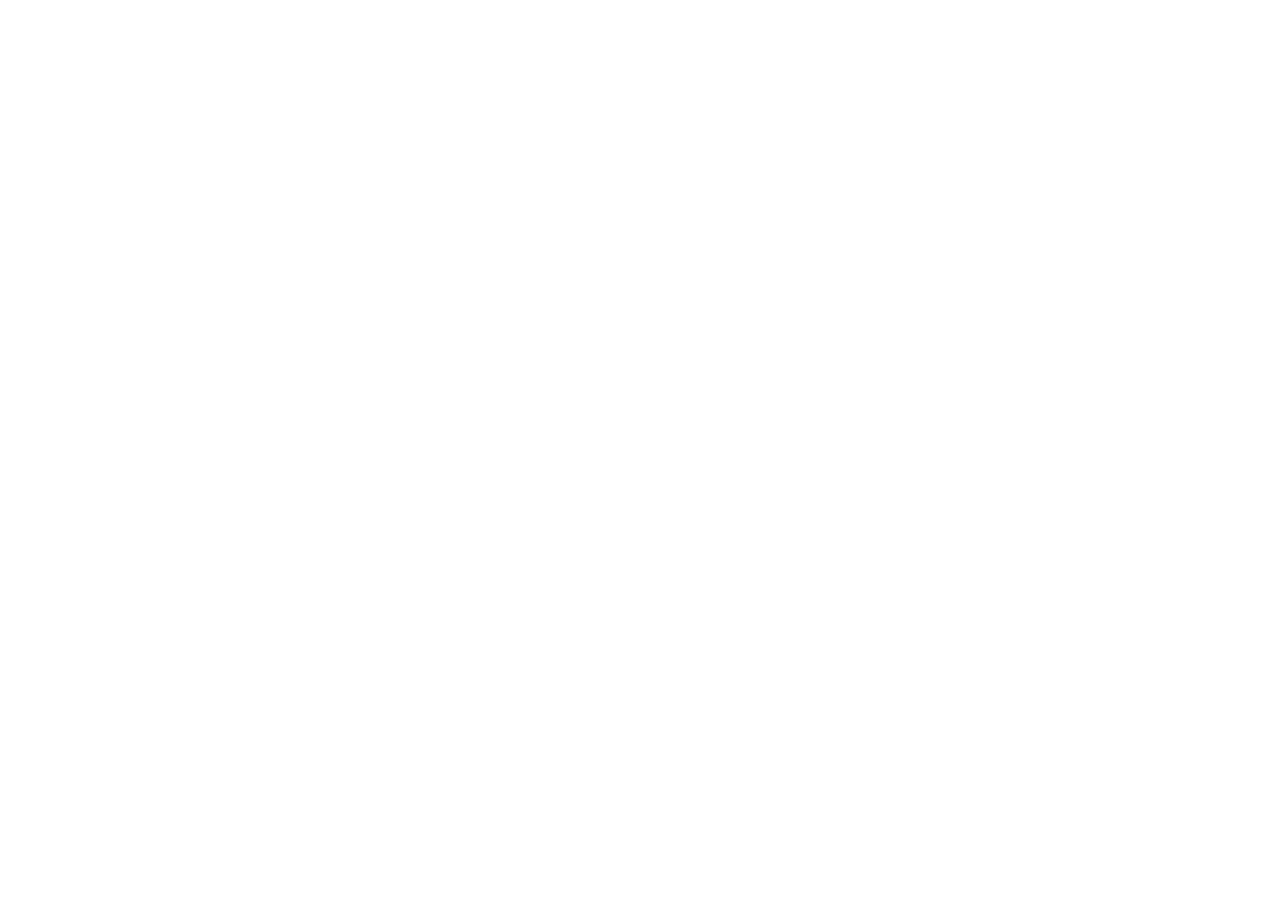
==== docs/index.html @ 8f748789 "Create docs folder" ====
<!DOCTYPE html>
<html lang="en">

<head>

  <meta charset="utf-8">
  <meta name="viewport" content="width=device-width, initial-scale=1, shrink-to-fit=no">
  <meta name="description" content="">
  <meta name="author" content="">

  <title>Annata - Training</title>

  <!-- Bootstrap core CSS -->
  <link href="vendor/bootstrap/css/bootstrap.min.css" rel="stylesheet">

  <!-- Custom styles for this template -->
  <link href="css/logo-nav.css" rel="stylesheet">

</head>

<body>

  <!--App Navigation -->
  <div id="appnav"></div>
  <!-- Page Content -->
  <div class="container">
  <!--App Header -->
    <div id="appheader"></div>
    <!--App Content -->
    <div id="appcontent"></div>
    <!--App Content -->
    <div id="appfooter"></div>
  </div>

  <!-- /.container -->

  <!-- Bootstrap core JavaScript -->
  <script src="vendor/jquery/jquery.min.js"></script>
  <script src="vendor/bootstrap/js/bootstrap.bundle.min.js"></script>



  <script>
    $(document).ready(function () {
      $(".card").hover(function () { $(this).toggleClass('cn'); });
    });
  </script>
</body>

</html>
---- docs/css/logo-nav.css ----
/*!
 * Start Bootstrap - Logo Nav (https://startbootstrap.com/template-overviews/logo-nav)
 * Copyright 2013-2017 Start Bootstrap
 * Licensed under MIT (https://github.com/BlackrockDigital/startbootstrap-logo-nav/blob/master/LICENSE)
 */

body {
  padding-top: 54px;
}

@media (min-width: 992px) {
  body {
    padding-top: 56px;
  }
}

.test
{
  width:100px;
  height:29px;
  margin:5px;
  background-color: #CCCCCC;   
}
.cardext
{
  border-radius: 4px;
  border: 1px solid #E31818;
  /* -moz-box-shadow: 1px 1px 1px 1px #000; 
  -webkit-box-shadow:1px 1px 1px 1px #000; 
  box-shadow: 1px 1px 1px 1px #000;  */
  /* background: url(paper.gif);
  background-position: left top;
  background-repeat: repeat;
  padding: 20px; 
  width: 200px;
  height: 150px; */
}

.inner
{
    margin-left:50px;
}

.cn{
 -moz-box-shadow: 1px 1px 1px 2px rgb(200, 115, 115); 
 -webkit-box-shadow:1px 1px 1px 2px rgb(200, 115, 115); 
 box-shadow: 1px 1px 1px 2px rgb(200, 115, 115); 
}

.card-row-ext
{
  margin-top:25px;
}

.button-info-ext
{
  margin-left: 10px;
}

.card-ext
{
  border-radius: 4px;
  border: 1px solid #E31818;
  width: 350px;
  height: 250px;
}
.card-header-ext
{
  width: 350px;
  height: 250px;
}
.card-text-ext
{
  height: 50px;
}

.flowcard
{
  border-radius: 4px;
}

.flowcard-over
{
  -moz-box-shadow: 0px 0px 0px 1px rgb(200, 115, 115); 
  -webkit-box-shadow:0px 0px 0px 1px rgb(200, 115, 115); 
  box-shadow: 0px 0px 0px 1px rgb(200, 115, 115);
}
.flowstep-button-ext
{
  width: 70px;
}
.flowstep-button-group
{
  float: right;
}
.flowstep-text-ext
{
  margin:auto;
}
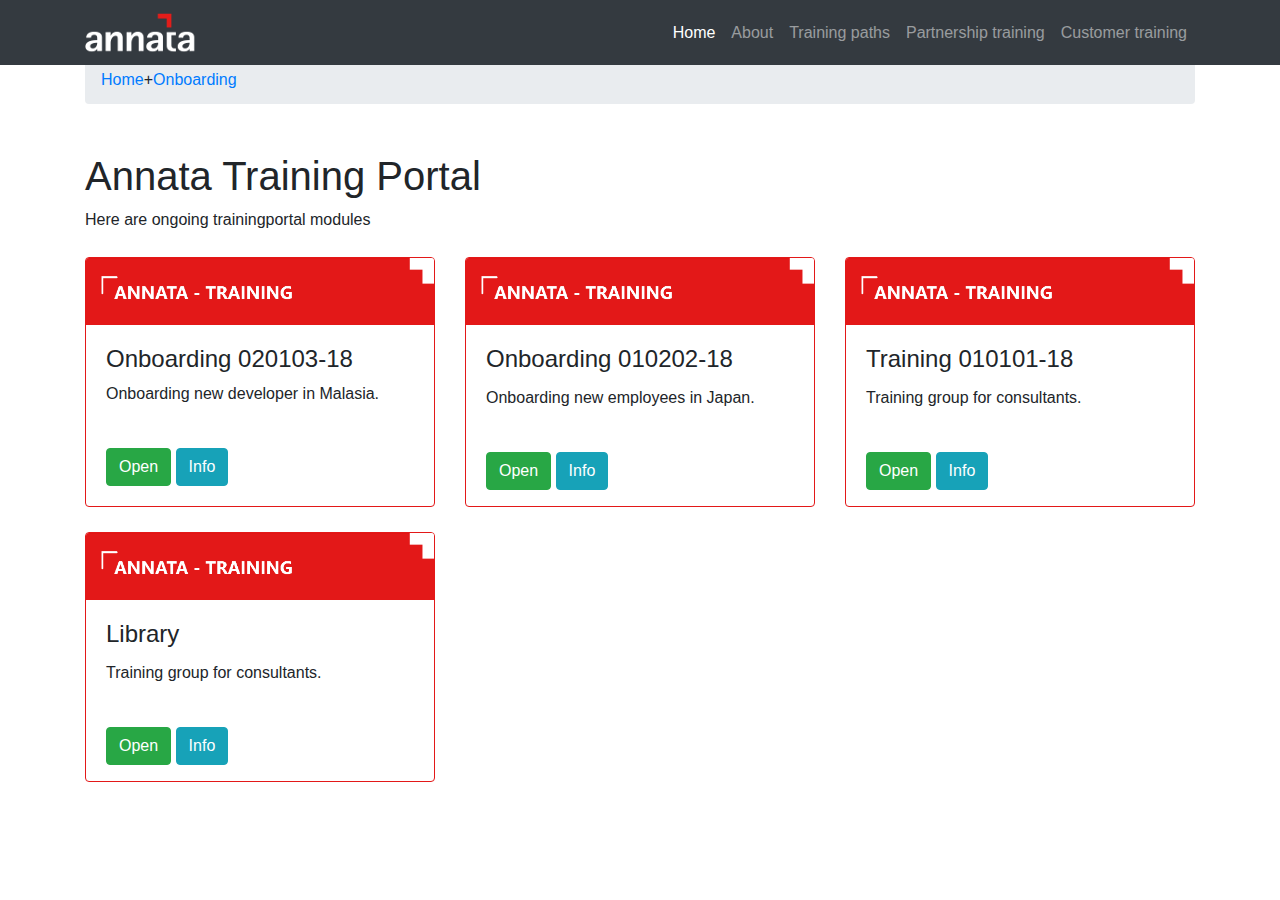
==== commit 1267f9c1: "Udata to docs" ====
--- a/docs/index.html
+++ b/docs/index.html
@@ -37,6 +37,10 @@
   <!-- Bootstrap core JavaScript -->
   <script src="vendor/jquery/jquery.min.js"></script>
   <script src="vendor/bootstrap/js/bootstrap.bundle.min.js"></script>
+  <script src="webparts/wp_header_1.js"></script>
+  <script src="webparts/wp_nav_1.js"></script>
+  <script src="webparts/wp_content_1.js"></script>
+  <script src="webparts/wp_footer.js"></script>
 
 
 
